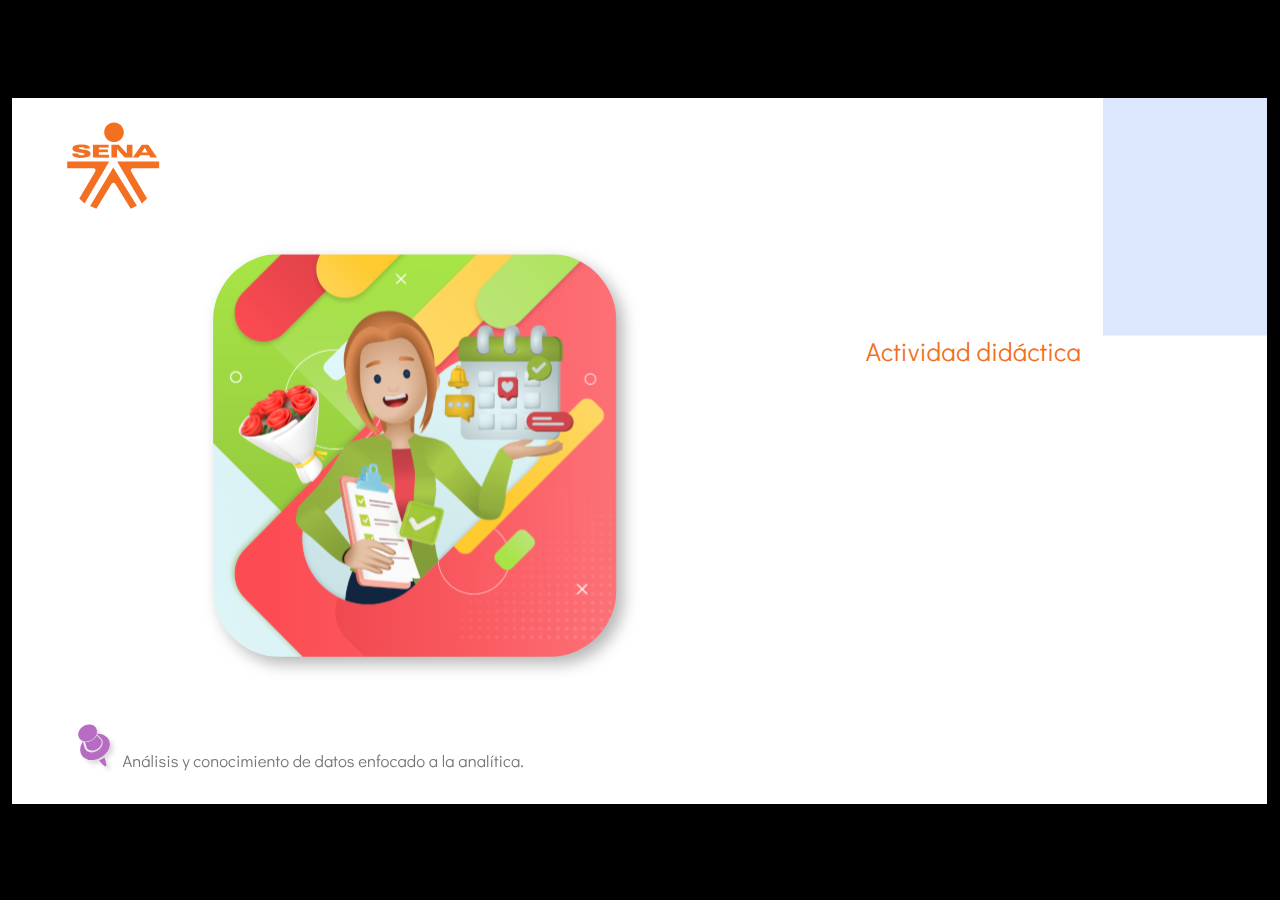
==== public/actividades/index.html @ faa90d66 "AD vinculada" ====
﻿<!doctype html>
<html lang="es">
<head>
  <meta charset="utf-8">
  <!-- Creado con Storyline 360 - http://www.articulate.com  -->
  <!-- version: 3.68.28887.0 -->
  <title>Actividad did&#225;ctica</title>
  <meta http-equiv="x-ua-compatible" content="IE=edge"/>
  <meta name="viewport" content="width=device-width,initial-scale=1,user-scalable=no,shrink-to-fit=no,minimal-ui"/>
  <meta name="apple-mobile-web-app-capable" content="yes"/>
  <style>
    html, body { height: 100%; padding: 0; margin: 0 }
    #app { height: 100%; width: 100%; }
  </style>

  <script>
    window.DS = {};
    window.globals = {
      DATA_PATH_BASE: '',
      HAS_FRAME: true,
      HAS_SLIDE: true,

      lmsPresent: false,
      tinCanPresent: false,
      cmi5Present: false,
      aoSupport: false,
      scale: 'show all',
      captureRc: false,
      browserSize: 'optimal',
      bgColor: '#000000',
      features: 'AccessibleVideo,FullScreenToggle,InsertSvgPicture,LayerPresentAsDialog,MultipleQuizTracking,QuestionCorrectVariable,UpdatedThemeEditor',
      themeName: 'classic',
      preloaderColor: '#FFFFFF',
      suppressAnalytics: false,
      productChannel: 'stable',
      publishSource: 'storyline',
      aid: 'aid|5304b41d-7af7-4125-b8d1-83eb222823e2',
      cid: '0eb3e419-6673-469b-a107-70e52234aa4d',
      playerVersion: '3.68.28887.0',
      publishTimestamp: '2022-11-02T10:29:05.2001107Z',
      maxIosVideoElements: 10,
      connectionSettings: { },

      
      parseParams: function(qs) {
        if (window.globals.parsedParams != null) {
          return window.globals.parsedParams;
        }
        qs = (qs || window.location.search.substr(1)).split('+').join(' ');
        var params = {},
            tokens,
            re = /[?&]?([^=]+)=([^&]*)/g;

        while (tokens = re.exec(qs)) {
          params[decodeURIComponent(tokens[1]).trim()] =
            decodeURIComponent(tokens[2]).trim();
        }
        window.globals.parsedParams = params;
        return params;
      }

    };
  </script>
  <script>
    var isIe11 = ('ActiveXObject' in window || window.MSBlobBuilder != null)
      && window.msCrypto != null && !window.ActiveXObject;
    if (isIe11) {
      window.globals.unsupportedBrowser = true;
      document.write(atob('[base64]'));
    }
  </script>
  
  <script>window.THREE = { };</script>
  
</head>
<body style="background: #000000" class="cs-HTML theme-classic">
  <!-- 360 -->
  <script>!function(e){var i=/iPhone/i,o=/iPod/i,n=/iPad/i,t=/(?=.*\bAndroid\b)(?=.*\bMobile\b)/i,d=/Android/i,s=/(?=.*\bAndroid\b)(?=.*\bSD4930UR\b)/i,b=/(?=.*\bAndroid\b)(?=.*\b(?:KFOT|KFTT|KFJWI|KFJWA|KFSOWI|KFTHWI|KFTHWA|KFAPWI|KFAPWA|KFARWI|KFASWI|KFSAWI|KFSAWA)\b)/i,r=/IEMobile/i,h=/(?=.*\bWindows\b)(?=.*\bARM\b)/i,a=/BlackBerry/i,l=/BB10/i,p=/Opera Mini/i,f=/(CriOS|Chrome)(?=.*\bMobile\b)/i,u=/(?=.*\bFirefox\b)(?=.*\bMobile\b)/i,c=new RegExp("(?:Nexus 7|BNTV250|Kindle Fire|Silk|GT-P1000)","i"),w=function(e,i){return e.test(i)},A=function(e){var A=e||navigator.userAgent,v=A.split("[FBAN");if(void 0!==v[1]&&(A=v[0]),this.apple={phone:w(i,A),ipod:w(o,A),tablet:!w(i,A)&&w(n,A),device:w(i,A)||w(o,A)||w(n,A)},this.amazon={phone:w(s,A),tablet:!w(s,A)&&w(b,A),device:w(s,A)||w(b,A)},this.android={phone:w(s,A)||w(t,A),tablet:!w(s,A)&&!w(t,A)&&(w(b,A)||w(d,A)),device:w(s,A)||w(b,A)||w(t,A)||w(d,A)},this.windows={phone:w(r,A),tablet:w(h,A),device:w(r,A)||w(h,A)},this.other={blackberry:w(a,A),blackberry10:w(l,A),opera:w(p,A),firefox:w(u,A),chrome:w(f,A),device:w(a,A)||w(l,A)||w(p,A)||w(u,A)||w(f,A)},this.seven_inch=w(c,A),this.any=this.apple.device||this.android.device||this.windows.device||this.other.device||this.seven_inch,this.phone=this.apple.phone||this.android.phone||this.windows.phone,this.tablet=this.apple.tablet||this.android.tablet||this.windows.tablet,"undefined"==typeof window)return this},v=function(){var e=new A;return e.Class=A,e};"undefined"!=typeof module&&module.exports&&"undefined"==typeof window?module.exports=A:"undefined"!=typeof module&&module.exports&&"undefined"!=typeof window?module.exports=v():"function"==typeof define&&define.amd?define("isMobile",[],e.isMobile=v()):e.isMobile=v()}(this);
    window.isMobile.apple.tablet = window.isMobile.apple.tablet ||
      (navigator.platform === 'MacIntel' && navigator.maxTouchPoints > 1);
    window.isMobile.apple.device = window.isMobile.apple.device || window.isMobile.apple.tablet;
    window.isMobile.tablet = window.isMobile.tablet || window.isMobile.apple.tablet;
    window.isMobile.any = window.isMobile.any || window.isMobile.apple.tablet;
  </script>

  <div id="focus-sink" tabindex="-1"></div>

  <div id="preso"></div>
  <script>
    (function() {

      var classTypes = [ 'desktop', 'mobile', 'phone', 'tablet' ];

      var addDeviceClasses = function(prefix, testObj) {
        var curr, i;
        for (i = 0; i < classTypes.length; i++) {
          curr = classTypes[i];
          if (testObj[curr]) {
            document.body.classList.add(prefix + curr);
          }
        }
      };

      var params = window.globals.parseParams(),
          isDevicePreview = params.devicepreview === '1',
          isPhoneOverride = params.deviceType === 'phone' || (isDevicePreview && params.phone == '1'),
          isTabletOverride = (params.deviceType === 'tablet' || isDevicePreview) && !isPhoneOverride,
          isMobileOverride = isPhoneOverride || isTabletOverride;

      var deviceView = {
        desktop: !window.isMobile.any && !isMobileOverride,
        mobile: window.isMobile.any || isMobileOverride,
        phone: isPhoneOverride || (window.isMobile.phone && !isTabletOverride),
        tablet: isTabletOverride || window.isMobile.tablet
      };

      window.globals.deviceView = deviceView;
      window.isMobile.desktop = !window.isMobile.any;
      window.isMobile.mobile = window.isMobile.any;

      addDeviceClasses('view-', deviceView);

    })();
  </script>
  
  <script src='story_content/user.js' type=text/javascript></script>
  <div class="slide-loader"></div>

  <script>
    if (window.globals.deviceView.isMobile) { var doc = document, loader = doc.body.querySelector('.slide-loader'); [ 1, 2, 3 ].forEach(function(n) { var d = doc.createElement('div'); d.style.backgroundColor = window.globals.preloaderColor; d.classList.add('mobile-loader-dot'); d.classList.add('dot' + n); loader.appendChild(d); }); }
  </script>

  <div class="mobile-load-title-overlay" style="display: none">
    <div class="mobile-load-title">Actividad did&#225;ctica</div>
  </div>

  <div class="mobile-chrome-warning"></div>

  
<style>
  .warn-connection-dialog {
    display: none;
    background: transparent;
    pointer-events: none;
    position: fixed;
    left: 0;
    top: 0;
    width: 100%;
    height: 100%;
    z-index: 999;
  }

  .warn-connection-content {
    border-radius: 4px;
    background: white;
    border: 1px solid #E7E7E7;
    color: #333333;
    box-shadow: 0 2px 4px rgba(0, 0, 0, 0.25);
    transition: all 150ms ease-out;
    position: absolute;
    white-space: nowrap;
  }

  .view-phone.is-landscape .warn-connection-content {
    left: 23px;
    bottom: 23px;
  }

  .view-tablet.is-landscape .warn-connection-content {
    left: 50%;
    top: 20px;
    transform: translateX(-50%);
  }

  .is-portrait .warn-connection-content {
    transform: translate(-50%, calc(-100% - 15px));
  }

  .warn-connection-content p {
    display: inline-block;
    margin: 0 8px 0 0;
    line-height: 33px;
    font-size: 11px;
  }

  .warn-connection-content svg {
    position: relative;
    vertical-align: middle;
    margin: 0 2px 2px 8px;
  }

  .view-desktop .warn-connection-content {
    left: 1.5em;
    bottom: 1.5em;
  }

  .view-desktop .warn-connection-content p {
    font-size: 1.1em;
  }

  .is-offline .warn-connection-dialog {
    display: block;
  }

  .is-offline .cs-panel * {
    pointer-events: none !important;
  }

  .is-offline .cs-panel {
    pointer-events: all !important;
  }

  .is-offline #nav-controls * {
    pointer-events: none !important;
  }

  .is-offline #nav-controls {
    pointer-events: all !important;
  }
</style>

<div class="warn-connection-dialog">
  <div class="warn-connection-content">
    <svg width="17" height="15" viewBox="0 0 17 15" xmlns="http://www.w3.org/2000/svg">
      <path fill="#8F0000" stroke="white" d="M16.07,12.98 L15.88,12.23 L9.51,1.21 C8.97,0.26,7.6,0.26,7.06,1.21 L0.69,12.23 C0.15,13.16,0.81,14.36,1.91,14.36 H14.65 C15.47,14.36,16.05,13.7,16.07,12.98 Z"/>
      <path fill="white" stroke="white" d="M8.58,5.5 C8.35,5.28,8.5,5.35,8.21,5.32 C8.09,5.35,7.97,5.49,7.96,5.67 C7.97,5.79,7.98,5.92,7.98,6.04 L7.98,6.04 C7.99,6.17,8,6.31,8.01,6.43 L8.01,6.44 C8.03,6.92,8.06,7.41,8.09,7.9 L8.09,7.9 C8.12,8.39,8.14,8.88,8.17,9.37 C8.17,9.39,8.18,9.42,8.2,9.44 C8.23,9.46,8.25,9.47,8.28,9.47 C8.31,9.47,8.34,9.46,8.35,9.44 C8.37,9.43,8.38,9.4,8.39,9.35 L8.39,9.34 C8.39,9.24,8.4,9.15,8.4,9.05 L8.4,9.05 C8.41,8.96,8.41,8.86,8.42,8.75 C8.43,8.44,8.45,8.12,8.47,7.81 L8.47,7.81 C8.49,7.49,8.51,7.18,8.53,6.87 C8.55,6.46,8.56,6.05,8.59,5.64 L8.6,5.62 C8.6,5.57,8.59,5.53,8.58,5.5 L8.21,5.32 Z"/>
      <circle fill="white" stroke="white" cx="8.3" cy="11.35" r="0.3"/>
    </svg>
    <p>You are offline. Trying to reconnect...</p>
  </div>
</div>

<script>
  (function() {
    window.DS.connection = {
      warningShown: false,
      assets: {},
      loadingAssetGroup: false,
      retryDelay: 500
    };

    // @TODO this is POC code and can be cleaned up a bit more if we move forward
    // with the feature



    // The `window.globals.features` variable must be set in `webpack.dev.config` when testing locally - it is not enough
    // to have it in the data - but it must be set there as well.
    var useConnectionMessages = window.AbortController != null &&
      window.location.protocol != 'file:' &&
      window.globals.features.indexOf('ConnectionMessages') != -1;

    window.DS.connection.useConnectionMessages = useConnectionMessages

    var assetCount = 0;
    var checkLoadedId;
    var connectionSettings = window.globals.connectionSettings;

    if (useConnectionMessages && connectionSettings != null) {
      var contentEl = document.querySelector('.warn-connection-content');
      var messageEl = contentEl.querySelector('p')

      if (connectionSettings.useDarkTheme) {
        contentEl.style.borderColor = '#BABBBA';
        contentEl.style.backgroundColor = '#282828';
        contentEl.style.color = '#FFFFFF';
      }

      if (connectionSettings.message != null) {
        messageEl.textContent = window.decodeURIComponent(connectionSettings.message);
      }
    }

    function checkAssetsReady() {
      for (var i in DS.connection.assets) {
        if (!DS.connection.assets[i].success) {
          return false;
        }
      }
      return true;
    }

    function stopAssetGroup() {
      if (!useConnectionMessages) { return; }

      assetCount = 0;

      DS.connection.oldAssetGroup = DS.connection.assets;
      DS.connection.assets = {};
      DS.connection.loadingAssetGroup = false;
      clearInterval(checkLoadedId);
    }

    function startAssetGroup() {
      if (!useConnectionMessages) { return; }
      var ticks = 0;
      clearInterval(checkLoadedId);
      checkLoadedId = setInterval(function() {
        var loaded = 0;
        if (assetCount === 0 && loaded === 0) {
          clearInterval(checkLoadedId);
          return;
        }

        for (var i in DS.connection.assets) {
          if (DS.connection.assets[i].success) {
            loaded++;
          }
        }

        if (assetCount === loaded && checkAssetsReady()) {
          for (var i in DS.connection.assets) {
            if (DS.connection.assets[i].action) {
              DS.connection.assets[i].action();
            }
          }
          hideWarning();
          stopAssetGroup();
        }
      }, 100)
    }

    function requiredAsset(url, action, retry, type) {
      if (!useConnectionMessages) { return; }
      if (DS.connection.assets[url]) { return; }

      DS.connection.assets[url] = {
        success: false, action: action, retry: retry, type: type
      };
      assetCount = Object.keys(DS.connection.assets).length;
      if (!DS.connection.loadingAssetGroup) {
        startAssetGroup();
      }
      DS.connection.loadingAssetGroup = true;
    }

    function assetLoaded(url) {
      if (!useConnectionMessages) { return; }
      if (DS.connection.assets[url]) {
        DS.connection.assets[url].success = true;
      }
    }

    function assetFailed(url) {
      if (!useConnectionMessages) { return; }
      if (!DS.connection.assets[url]) {
        if (/\.js$/.test(url)) {
          setTimeout(function() {
            if (DS.connection.lastSlideLoaded != null) {
              DS.connection.lastSlideLoaded();
            }
          }, DS.connection.retryDelay);
        }
        return;
      }
      if (!DS.connection.warningShown) { showWarning(); }
      if (DS.connection.assets[url].retry) {
        setTimeout(function() {
          if (!DS.connection.assets[url].success) {
            DS.connection.assets[url].retry()
          }
        }, DS.connection.retryDelay);
      }
    }

    function hideWarning() {
      document.body.classList.remove('is-offline');
      DS.connection.warningShown = false;
    }
    DS.connection.hideWarning = hideWarning

    function showWarning(btn) {
      document.body.classList.add('is-offline')
      DS.connection.warningShown = true;
      updateWarningPosition();
    }

    function updateWarningPosition() {
      if (!DS.connection.warningShown) {
        return;
      }

      var isPortrait = document.body.classList.contains('is-portrait');
      var warningEl = document.querySelector('.warn-connection-content');

      if (isPortrait) {
        var slide = document.querySelector('.primary-slide');
        var slideRect = slide.getBoundingClientRect();

        warningEl.style.top = `${slideRect.top}px`
        warningEl.style.left = `${slideRect.left + slideRect.width / 2}px`
      } else {
        warningEl.style.top = null;
        warningEl.style.left = null;
      }

      window.requestAnimationFrame(updateWarningPosition);
    }

    // these will all be noops if the feature flag isn't set in
    // the data and `window.globals.features`
    DS.connection.requiredAsset = requiredAsset;
    DS.connection.assetLoaded = assetLoaded;
    DS.connection.assetFailed = assetFailed;
    DS.connection.stopAssetGroup = stopAssetGroup;
    DS.connection.startAssetGroup = startAssetGroup;
  })();
</script>


  <script>
    
    if (window.autoSpider && window.vInterfaceObject) {
      document.querySelector('.mobile-load-title-overlay').style.display = 'none';
    }
  </script>

  

  <link rel="stylesheet" href="html5/data/css/output.min.css" data-noprefix/>
</body>
<script src="html5/lib/scripts/bootstrapper.min.js"></script>
</html>
---- public/actividades/html5/data/css/output.min.css ----
@font-face {
  font-family: 'Open SansBold CharsBold122A2878';
  src: url('[data-uri]');
  font-style: normal;
  font-weight: normal;
}
@font-face {
  font-family: 'Open Sans Charset1_ 6XY12A5A673';
  src: url('[data-uri]');
  font-style: normal;
  font-weight: normal;
}
@font-face {
  font-family: 'Didact Gothic Charset1_2C018CD3';
  src: url('[data-uri]');
  font-style: normal;
  font-weight: normal;
}
@font-face {
  font-family: 'Didact GothicBold CBold32062D59';
  src: url('[data-uri]');
  font-style: normal;
  font-weight: normal;
}
@font-face {
  font-family: 'RobotoBold Charset1BoldBCC98CA5';
  src: url('[data-uri]');
  font-style: normal;
  font-weight: normal;
}
@font-face {
  font-family: 'Roboto Charset1_ 5ZWjaeF891341D';
  src: url('[data-uri]');
  font-style: normal;
  font-weight: normal;
}
@font-face {
  font-family: 'Didact Gothic Charset0_9B944016';
  src: url('[data-uri]');
  font-style: normal;
  font-weight: normal;
}
@font-face {
  font-family: 'Didact GothicBold CBoldC69CEF59';
  src: url('[data-uri]');
  font-style: normal;
  font-weight: normal;
}
@font-face {
  font-family: 'Roboto Charset0_v5lJSRq46A5EDB0';
  src: url('[data-uri]');
  font-style: normal;
  font-weight: normal;
}
@font-face {
  font-family: 'RobotoBold Charset0BoldDCB83F8C';
  src: url('[data-uri]');
  font-style: normal;
  font-weight: normal;
}
.cs-HTML {
  background: rgba(0, 0, 0, 1);
}
.cs-npnxnanbnsnfns00000000001 .cs-infopanel  {
  box-shadow: 0 1px 0 rgba(0, 0, 0, 1);
  background: rgba(255, 255, 255, 1);
}
.cs-npnxnanbnsnfns00000000001 .cs-infopanel .cs-link {
  color: rgba(124, 34, 128, 1);
}
.cs-npnxnanbnsnfns00000000001 .cs-infopanel .cs-link:hover {
  color: rgba(0, 0, 238, 1);
}
.cs-npnxnanbnsnfns00000000001 .cs-infopanel .cs-name {
  color: rgba(68, 68, 68, 1);
}
.cs-npnxnanbnsnfns00000000001 .cs-infopanel .cs-title {
  color: rgba(153, 153, 153, 1);
}
.cs-npnxnanbnsnfns00000000001 .cs-infopanelpopup  {
  box-shadow: 0 1px 0 rgba(0, 0, 0, 1);
  background: linear-gradient(180deg, rgba(29, 29, 29, 1) 0%, rgba(11, 11, 11, 1) 100%);
}
.cs-npnxnanbnsnfns00000000001 .cs-infopanelpopup .cs-link {
  color: rgba(255, 255, 255, 1);
}
.cs-npnxnanbnsnfns00000000001 .cs-infopanelpopup .cs-link:hover {
  color: rgba(117, 117, 117, 1);
}
.cs-npnxnanbnsnfns00000000001 .cs-infopanelpopup .cs-name {
  color: rgba(114, 114, 114, 1);
}
.cs-npnxnanbnsnfns00000000001 .cs-infopanelpopup .cs-bio {
  color: rgba(255, 255, 255, 1);
}
.cs-npnxnanbnsnfns00000000001 .cs-timer  {
  color: rgba(255, 255, 255, 1);
}
.cs-npnxnanbnsnfns00000000001 .cs-duration stop:first-child {
  stop-color: rgba(0, 215, 255, 1);
}
.cs-npnxnanbnsnfns00000000001 .cs-duration stop:last-child {
  stop-color: rgba(0, 171, 255, 1);
}
.cs-npnxnanbnsnfns00000000001 .cs-elapsed stop:first-child {
  stop-color: rgba(254, 227, 71, 1);
}
.cs-npnxnanbnsnfns00000000001 .cs-elapsed stop:last-child {
  stop-color: rgba(252, 204, 42, 1);
}
.cs-npnxnanbnsnfns00000000001 .cs-timer .cs-pie .cs-innerstroke {
  stroke: rgba(255, 255, 255, 1);
}
.cs-npnxnanbnsnfns00000000001 .cs-timer .cs-pie .cs-innerborder {
  stroke: rgba(204, 204, 204, 1);
}
.cs-npnxnanbnsnfns00000000001 .cs-window  {
  box-shadow: 0 8px 5px rgba(0, 0, 0, 0.2);
  border-color: rgba(29, 29, 29, 1);
  background: rgba(42, 42, 42, 1);
  color: rgba(255, 255, 255, 1);
}
.cs-npnxnanbnsnfns00000000001 .cs-window .cs-diva {
  border-color: rgba(49, 49, 49, 1);
}
.cs-npnxnanbnsnfns00000000001 .cs-window .cs-divb {
  border-color: rgba(14, 14, 14, 1);
}
.cs-npnxnanbnsnfns00000000001 .cs-editor .cs-editor-slide {
  color: rgba(255, 255, 255, 1);
}
.cs-npnxnanbnsnfns00000000001 .cs-editor .cs-editor-html {
  color: rgba(255, 255, 255, 1);
}
.cs-npnxnanbnsnfns00000000001 .cs-editor .cs-editor-button {
  text-shadow: 0 1px 0 rgba(0, 0, 0, 1);
  color: rgba(255, 255, 255, 1);
  border-color: rgba(3, 3, 3, 1);
  background: linear-gradient(180deg, rgba(51, 51, 51, 1) 0%, rgba(20, 20, 20, 1) 100%);
}
.cs-npnxnanbnsnfns00000000001 .cs-editor .cs-editor-button:hover {
  background: linear-gradient(180deg, rgba(58, 58, 58, 1) 0%, rgba(12, 12, 12, 1) 100%);
}
.cs-npnxnanbnsnfns00000000001 .cs-editor .cs-editor-button:active {
  background: linear-gradient(180deg, rgba(20, 20, 20, 1) 0%, rgba(50, 50, 50, 1) 100%);
}
.cs-npnxnanbnsnfns00000000001 .cs-listitem  {
  color: rgba(255, 255, 255, 1);
  border-color: rgba(52, 52, 52, 1);
}
.cs-npnxnanbnsnfns00000000001 .cs-listitem.cs-viewed {
  color: rgba(135, 135, 135, 1);
}
.cs-npnxnanbnsnfns00000000001 .cs-listitem.cs-selected {
  color: rgba(255, 255, 255, 1);
  background: rgba(63, 63, 63, 1);
}
.cs-npnxnanbnsnfns00000000001 .cs-listitem.cs-selected:hover {
  background: rgba(63, 63, 63, 1);
}
.cs-npnxnanbnsnfns00000000001 .cs-listitem.cs-selected.hover {
  background: rgba(63, 63, 63, 1);
}
.cs-npnxnanbnsnfns00000000001 .cs-listitem.cs-selected:focus {
  background: rgba(63, 63, 63, 1);
}
.cs-npnxnanbnsnfns00000000001 .cs-listitem .cs-icon-carrot {
  fill: rgba(255, 255, 255, 1);
}
.cs-npnxnanbnsnfns00000000001 .cs-listitem .cs-icon-carrot .cs-shadow {
  fill: rgba(0, 0, 0, 1);
}
.cs-npnxnanbnsnfns00000000001 .cs-listitem:hover {
  background: rgba(49, 49, 49, 1);
}
.cs-npnxnanbnsnfns00000000001 .cs-listitem.hover {
  background: rgba(49, 49, 49, 1);
}
.cs-npnxnanbnsnfns00000000001 .cs-listitem:focus {
  background: rgba(49, 49, 49, 1);
}
.cs-npnxnanbnsnfns00000000001 .cs-glossary  {
  color: rgba(255, 255, 255, 1);
}
.cs-npnxnanbnsnfns00000000001 .cs-glossary .cs-scrolling-panel {
  background: rgba(51, 51, 51, 1);
}
.cs-npnxnanbnsnfns00000000001 .cs-glossary .cs-term.cs-selected .cs-choice-list-trigger {
  color: rgba(255, 255, 255, 1);
  background: rgba(63, 63, 63, 1);
}
.cs-npnxnanbnsnfns00000000001 .cs-glossary .cs-term.cs-selected .cs-choice-list-trigger:focus {
  color: rgba(255, 255, 255, 1);
  background: rgba(63, 63, 63, 1);
}
.cs-npnxnanbnsnfns00000000001 .cs-glossary .cs-term:hover .cs-choice-list-trigger {
  background: rgba(28, 28, 28, 1);
}
.cs-npnxnanbnsnfns00000000001 .cs-glossary .cs-term.hover .cs-choice-list-trigger {
  background: rgba(28, 28, 28, 1);
}
.cs-npnxnanbnsnfns00000000001 .cs-glossary .cs-term .cs-choice-list-trigger:focus {
  background: rgba(28, 28, 28, 1);
}
.cs-npnxnanbnsnfns00000000001 .cs-glossary .cs-diva {
  border-color: rgba(61, 61, 61, 1);
}
.cs-npnxnanbnsnfns00000000001 .cs-glossary .cs-divb {
  border-color: rgba(32, 32, 32, 1);
}
.cs-npnxnanbnsnfns00000000001 .cs-glossary .cs-divc {
  border-color: rgba(61, 61, 61, 1);
}
.cs-npnxnanbnsnfns00000000001 .cs-glossary .cs-heading {
  color: rgba(255, 255, 255, 1);
}
.cs-npnxnanbnsnfns00000000001 .cs-resource .cs-separator {
  border-color: rgba(44, 44, 44, 1);
}
.cs-npnxnanbnsnfns00000000001 .cs-outline  {
  color: rgba(255, 255, 255, 1);
}
.cs-npnxnanbnsnfns00000000001 .cs-outline .cs-diva {
  border-color: rgba(28, 28, 28, 1);
}
.cs-npnxnanbnsnfns00000000001 .cs-outline .cs-divb {
  border-color: rgba(54, 54, 54, 1);
}
.cs-npnxnanbnsnfns00000000001 .cs-outline .cs-divc {
  border-color: rgba(52, 52, 52, 1);
}
.cs-npnxnanbnsnfns00000000001 .cs-outline .cs-search-filter:hover {
  color: rgba(117, 117, 117, 1);
}
.cs-npnxnanbnsnfns00000000001 .cs-outline .cs-search-filter.hover {
  color: rgba(117, 117, 117, 1);
}
.cs-npnxnanbnsnfns00000000001 .cs-transcript  {
  color: rgba(255, 255, 255, 1);
}
.cs-npnxnanbnsnfns00000000001 .cs-transcript .cs-div {
  border-color: rgba(44, 44, 44, 1);
}
.cs-npnxnanbnsnfns00000000001 .cs-tabs:not(.topmenu-item) {
  color: rgba(114, 114, 114, 1);
}
.cs-npnxnanbnsnfns00000000001 .cs-tabs .cs-inner-button:not(.topmenu-item) {
  text-shadow: 0 1px 0 rgba(0, 0, 0, 1);
}
.cs-npnxnanbnsnfns00000000001 .cs-tabs:hover:not(.topmenu-item) {
  color: rgba(82, 84, 84, 1);
}
.cs-npnxnanbnsnfns00000000001 .cs-tabs.cs-selected {
  background: rgba(36, 36, 36, 1);
  color: rgba(255, 255, 255, 1);
}
.cs-npnxnanbnsnfns00000000001 .cs-seekcontrol  {
  background: linear-gradient(180deg, rgba(51, 51, 51, 1) 0%, rgba(20, 20, 20, 1) 100%);
  border-color: rgba(3, 3, 3, 1);
}
.cs-npnxnanbnsnfns00000000001 .cs-seekcontrol .cs-button:hover .cs-icon {
  fill: rgba(255, 255, 255, 1);
}
.cs-npnxnanbnsnfns00000000001 .cs-seekcontrol .cs-button.hover .cs-icon {
  fill: rgba(255, 255, 255, 1);
}
.cs-npnxnanbnsnfns00000000001 .cs-seekcontrol .cs-button .cs-icon-shadow {
  fill: rgba(0, 0, 0, 1);
}
.cs-npnxnanbnsnfns00000000001 .cs-seekcontrol .cs-button .cs-icon {
  fill: rgba(255, 255, 255, 1);
}
.cs-npnxnanbnsnfns00000000001 .cs-seekcontrol .cs-seek .cs-fill {
  background: rgba(255, 255, 255, 1);
}
.cs-npnxnanbnsnfns00000000001 .cs-seekcontrol .cs-seek {
  background: rgba(34, 34, 34, 1);
  border-color: rgba(26, 26, 26, 1);
}
.cs-npnxnanbnsnfns00000000001 .cs-searchinput .cs-input {
  color: rgba(45, 45, 45, 1);
  border-color: rgba(32, 32, 32, 1);
  background: rgba(255, 255, 255, 1);
}
.cs-npnxnanbnsnfns00000000001 .cs-searchinput .cs-input:focus {
  color: rgba(45, 45, 45, 1);
  background: rgba(255, 255, 255, 1);
}
.cs-npnxnanbnsnfns00000000001 .cs-searchinput .cs-input:hover {
  box-shadow: inset 0 0 1px 0 rgba(235, 148, 113, 0);
}
.cs-npnxnanbnsnfns00000000001 .cs-searchinput .cs-input.hover {
  box-shadow: inset 0 0 1px 0 rgba(235, 148, 113, 0);
}
.cs-npnxnanbnsnfns00000000001 .cs-searchinput .cs-button .cs-icon {
  fill: rgba(255, 255, 255, 1);
}
.cs-npnxnanbnsnfns00000000001 .cs-searchinput .cs-button:hover {
  fill: linear-gradient(180deg, rgba(58, 58, 58, 1) 0%, rgba(12, 12, 12, 1) 100%);
}
.cs-npnxnanbnsnfns00000000001 .cs-searchinput .cs-button.hover {
  fill: linear-gradient(180deg, rgba(58, 58, 58, 1) 0%, rgba(12, 12, 12, 1) 100%);
}
.cs-npnxnanbnsnfns00000000001 .cs-menu  {
  box-shadow: 0 1px 0 rgba(14, 14, 14, 1);
  background: rgba(36, 36, 36, 1);
}
.cs-npnxnanbnsnfns00000000001 .cs-topmenu-item.active .cs-tab {
  background: rgba(36, 36, 36, 1);
}
.cs-npnxnanbnsnfns00000000001 .cs-logo  {
  box-shadow: 0 1px 0 rgba(0, 0, 0, 1);
  background: rgba(255, 255, 255, 1);
}
.cs-npnxnanbnsnfns00000000001 .cs-checkbox  {
  color: rgba(255, 255, 255, 1);
}
.cs-npnxnanbnsnfns00000000001 .cs-checkbox:hover {
  border-color: rgba(156, 156, 156, 1);
}
.cs-npnxnanbnsnfns00000000001 .cs-checkbox.hover {
  border-color: rgba(156, 156, 156, 1);
}
.cs-npnxnanbnsnfns00000000001 .cs-checkbox .cs-box {
  color: rgba(255, 255, 255, 1);
  border-color: rgba(22, 22, 22, 1);
}
.cs-npnxnanbnsnfns00000000001 .cs-checkbox .cs-box:checked::after {
  color: rgba(43, 196, 0, 1);
}
.cs-npnxnanbnsnfns00000000001 .cs-checkbox .cs-box.checked.after {
  color: rgba(43, 196, 0, 1);
}
.cs-npnxnanbnsnfns00000000001 .cs-button  {
  text-shadow: 0 1px 0 rgba(0, 0, 0, 0);
  color: rgba(255, 255, 255, 1);
  border-color: rgba(3, 3, 3, 1);
  background: linear-gradient(180deg, rgba(243, 111, 33, 1) 0%, rgba(243, 111, 33, 1) 100%);
  box-shadow: 0 1px 0 rgba(37, 37, 37, 1);
}
.cs-npnxnanbnsnfns00000000001 .cs-button .cs-icon {
  fill: rgba(255, 255, 255, 1);
}
.cs-npnxnanbnsnfns00000000001 .cs-button .cs-icon-shadow {
  fill: rgba(0, 0, 0, 0);
}
.cs-npnxnanbnsnfns00000000001 .cs-button:hover {
  background: linear-gradient(180deg, rgba(253, 188, 46, 1) 0%, rgba(255, 192, 0, 1) 100%);
}
.cs-npnxnanbnsnfns00000000001 .cs-button.hover {
  background: linear-gradient(180deg, rgba(253, 188, 46, 1) 0%, rgba(255, 192, 0, 1) 100%);
}
.cs-npnxnanbnsnfns00000000001 .cs-button:active {
  background: linear-gradient(180deg, rgba(20, 20, 20, 1) 0%, rgba(50, 50, 50, 1) 100%);
}
.cs-npnxnanbnsnfns00000000001 .cs-button.cs-disabled:hover {
  background: linear-gradient(180deg, rgba(243, 111, 33, 1) 0%, rgba(243, 111, 33, 1) 100%);
}
.cs-npnxnanbnsnfns00000000001 .cs-button.cs-disabled.hover {
  background: linear-gradient(180deg, rgba(243, 111, 33, 1) 0%, rgba(243, 111, 33, 1) 100%);
}
.cs-npnxnanbnsnfns00000000001 .cs-button.cs-disabled:active {
  background: linear-gradient(180deg, rgba(243, 111, 33, 1) 0%, rgba(243, 111, 33, 1) 100%);
}
.cs-npnxnanbnsnfns00000000001 .cs-button.cs-volume:hover {
  background: linear-gradient(180deg, rgba(243, 111, 33, 1) 0%, rgba(243, 111, 33, 1) 100%);
}
.cs-npnxnanbnsnfns00000000001 .cs-button.cs-volume.hover {
  background: linear-gradient(180deg, rgba(243, 111, 33, 1) 0%, rgba(243, 111, 33, 1) 100%);
}
.cs-npnxnanbnsnfns00000000001 .cs-button.cs-volume:active {
  background: linear-gradient(180deg, rgba(243, 111, 33, 1) 0%, rgba(243, 111, 33, 1) 100%);
}
.cs-npnxnanbnsnfns00000000001.cs-base  {
  color: rgba(255, 255, 255, 1);
  border-color: rgba(0, 0, 0, 1);
  background: linear-gradient(180deg, rgba(0, 0, 0, 1) 0%, rgba(0, 0, 0, 1) 100%);
}
.cs-npnxnanbnsnfns00000000001.cs-base .cs-separator .cs-diva {
  background: rgba(14, 14, 14, 1);
}
.cs-npnxnanbnsnfns00000000001.cs-base .cs-separator .cs-divb {
  background: rgba(49, 49, 49, 1);
}
.cs-npnxnanbnsnfns00000000001.cs-base .cs-topmenu-item.active .cs-tab {
  border-color: rgba(14, 14, 14, 1);
}
.cs-npnxnanbnsnfns00000000001.cs-base .cs-topmenu-item.active .cs-panel {
  border-color: rgba(14, 14, 14, 1);
}
.cs-npnxnanbnsnfns00000000001.cs-base .cs-left {
  background: linear-gradient(180deg, rgba(27, 27, 27, 1) 0%, rgba(10, 10, 10, 1) 100%);
}
.cs-npnxnanbnsnfns00000000001.cs-base .cs-area-primary .cs-slide-container {
  background: linear-gradient(180deg, rgba(29, 29, 29, 1) 0%, rgba(11, 11, 11, 1) 100%);
}
.cs-npnxnanbnsnfns00000000001 .cs-volume::-moz-range-thumb {
  border-color: rgba(28, 28, 28, 1);
  box-shadow: inset 0 0 1px 0 rgba(90, 90, 90, 1);
  background: rgba(76, 76, 76, 1);
}
.cs-npnxnanbnsnfns00000000001 .cs-volume::-ms-thumb {
  border-color: rgba(28, 28, 28, 1);
  box-shadow: inset 0 0 1px 0 rgba(90, 90, 90, 1);
  background: rgba(76, 76, 76, 1);
}
.cs-npnxnanbnsnfns00000000001 .cs-volume::-webkit-slider-thumb {
  border-color: rgba(28, 28, 28, 1);
  box-shadow: inset 0 0 1px 0 rgba(90, 90, 90, 1);
  background: rgba(76, 76, 76, 1);
}
.cs-npnxnanbnsnfns00000000001 .cs-volume::-moz-range-track {
  border-color: rgba(73, 73, 73, 1);
  background: rgba(49, 49, 49, 1);
}
.cs-npnxnanbnsnfns00000000001 .cs-volume::-ms-track {
  border-color: rgba(73, 73, 73, 1);
  background: rgba(49, 49, 49, 1);
}
.cs-npnxnanbnsnfns00000000001 .cs-volume::-webkit-slider-runnable-track {
  border-color: rgba(73, 73, 73, 1);
  background: rgba(49, 49, 49, 1);
}
body.show-focus .tab-focus-box {
  border-color: rgba(255, 255, 0, 1);
}
.skipnav {
  border-color: rgba(255, 255, 0, 1);
}
.fn-npnxnanbsnfns00000000001 {
  font-family: 'Open SansD6FFC9F9';
  -webkit-font-variant-ligatures: no-common-ligatures;
  font-variant-ligatures: no-common-ligatures;
}
.fn-pxabnsnfns00000000001 {
  font-family: 'Open SansD6FFC9F9';
  -webkit-font-variant-ligatures: no-common-ligatures;
  font-variant-ligatures: no-common-ligatures;
}
.fn-npxnabnsnfns00000000001 {
  font-family: 'Open SansD6FFC9F9';
  -webkit-font-variant-ligatures: no-common-ligatures;
  font-variant-ligatures: no-common-ligatures;
}
.fn-npnxnanbnsnfns00000000001 {
  font-family: 'Open SansD6FFC9F9';
  -webkit-font-variant-ligatures: no-common-ligatures;
  font-variant-ligatures: no-common-ligatures;
}
.fn-pxabnsnfns00000000000 {
  font-family: 'Open SansD6FFC9F9';
  -webkit-font-variant-ligatures: no-common-ligatures;
  font-variant-ligatures: no-common-ligatures;
}
@font-face {
  font-family: 'Open SansD6FFC9F9';
  src: url('[data-uri]');
  font-style: normal;
  font-weight: bold;
}
@font-face {
  font-family: 'Open SansD6FFC9F9';
  src: url('[data-uri]');
  font-style: normal;
  font-weight: normal;
}
.cs-InvalidPromptSlide .cs-63q3K7s1lUX-InvalidPromptSlide-btn0 {
  color: rgba(255, 255, 255, 1);
  border-color: rgba(3, 3, 3, 1);
  background: linear-gradient(180deg, rgba(51, 51, 51, 1) 0%, rgba(20, 20, 20, 1) 100%);
  text-shadow: 0 1px 0 rgba(0, 0, 0, 1);
}
.cs-InvalidPromptSlide .cs-63q3K7s1lUX-InvalidPromptSlide-btn0 .cs-html {
  color: rgba(255, 255, 255, 1);
}
.cs-InvalidPromptSlide .cs-63q3K7s1lUX-InvalidPromptSlide-btn0 .cs-slide {
  border-color: rgba(255, 255, 255, 1);
}
.cs-InvalidPromptSlide .cs-63q3K7s1lUX-InvalidPromptSlide-btn0:hover {
  background: linear-gradient(180deg, rgba(58, 58, 58, 1) 0%, rgba(12, 12, 12, 1) 100%);
}
.cs-InvalidPromptSlide .cs-63q3K7s1lUX-InvalidPromptSlide-btn0:active {
  background: linear-gradient(180deg, rgba(20, 20, 20, 1) 0%, rgba(50, 50, 50, 1) 100%);
}
.cs-PrintPromptSlide .cs-63q3K7s1lUX-PrintPromptSlide-btn0 {
  color: rgba(255, 255, 255, 1);
  border-color: rgba(3, 3, 3, 1);
  background: linear-gradient(180deg, rgba(51, 51, 51, 1) 0%, rgba(20, 20, 20, 1) 100%);
  text-shadow: 0 1px 0 rgba(0, 0, 0, 1);
}
.cs-PrintPromptSlide .cs-63q3K7s1lUX-PrintPromptSlide-btn0 .cs-html {
  color: rgba(255, 255, 255, 1);
}
.cs-PrintPromptSlide .cs-63q3K7s1lUX-PrintPromptSlide-btn0 .cs-slide {
  border-color: rgba(255, 255, 255, 1);
}
.cs-PrintPromptSlide .cs-63q3K7s1lUX-PrintPromptSlide-btn0:hover {
  background: linear-gradient(180deg, rgba(58, 58, 58, 1) 0%, rgba(12, 12, 12, 1) 100%);
}
.cs-PrintPromptSlide .cs-63q3K7s1lUX-PrintPromptSlide-btn0:active {
  background: linear-gradient(180deg, rgba(20, 20, 20, 1) 0%, rgba(50, 50, 50, 1) 100%);
}
.cs-ScrollPromptSlide .cs-63q3K7s1lUX-ScrollPromptSlide-btn0 {
  color: rgba(255, 255, 255, 1);
  border-color: rgba(3, 3, 3, 1);
  background: linear-gradient(180deg, rgba(51, 51, 51, 1) 0%, rgba(20, 20, 20, 1) 100%);
  text-shadow: 0 1px 0 rgba(0, 0, 0, 1);
}
.cs-ScrollPromptSlide .cs-63q3K7s1lUX-ScrollPromptSlide-btn0 .cs-html {
  color: rgba(255, 255, 255, 1);
}
.cs-ScrollPromptSlide .cs-63q3K7s1lUX-ScrollPromptSlide-btn0 .cs-slide {
  border-color: rgba(255, 255, 255, 1);
}
.cs-ScrollPromptSlide .cs-63q3K7s1lUX-ScrollPromptSlide-btn0:hover {
  background: linear-gradient(180deg, rgba(58, 58, 58, 1) 0%, rgba(12, 12, 12, 1) 100%);
}
.cs-ScrollPromptSlide .cs-63q3K7s1lUX-ScrollPromptSlide-btn0:active {
  background: linear-gradient(180deg, rgba(20, 20, 20, 1) 0%, rgba(50, 50, 50, 1) 100%);
}
.cs-ExternalInterfaceErrorSlide .cs-buttonOK {
  color: rgba(255, 255, 255, 1);
  border-color: rgba(3, 3, 3, 1);
  background: linear-gradient(180deg, rgba(51, 51, 51, 1) 0%, rgba(20, 20, 20, 1) 100%);
  text-shadow: 0 1px 0 rgba(0, 0, 0, 1);
}
.cs-ExternalInterfaceErrorSlide .cs-buttonOK .cs-html {
  color: rgba(255, 255, 255, 1);
}
.cs-ExternalInterfaceErrorSlide .cs-buttonOK .cs-slide {
  border-color: rgba(255, 255, 255, 1);
}
.cs-ExternalInterfaceErrorSlide .cs-buttonOK:hover {
  background: linear-gradient(180deg, rgba(58, 58, 58, 1) 0%, rgba(12, 12, 12, 1) 100%);
}
.cs-ExternalInterfaceErrorSlide .cs-buttonOK:active {
  background: linear-gradient(180deg, rgba(20, 20, 20, 1) 0%, rgba(50, 50, 50, 1) 100%);
}
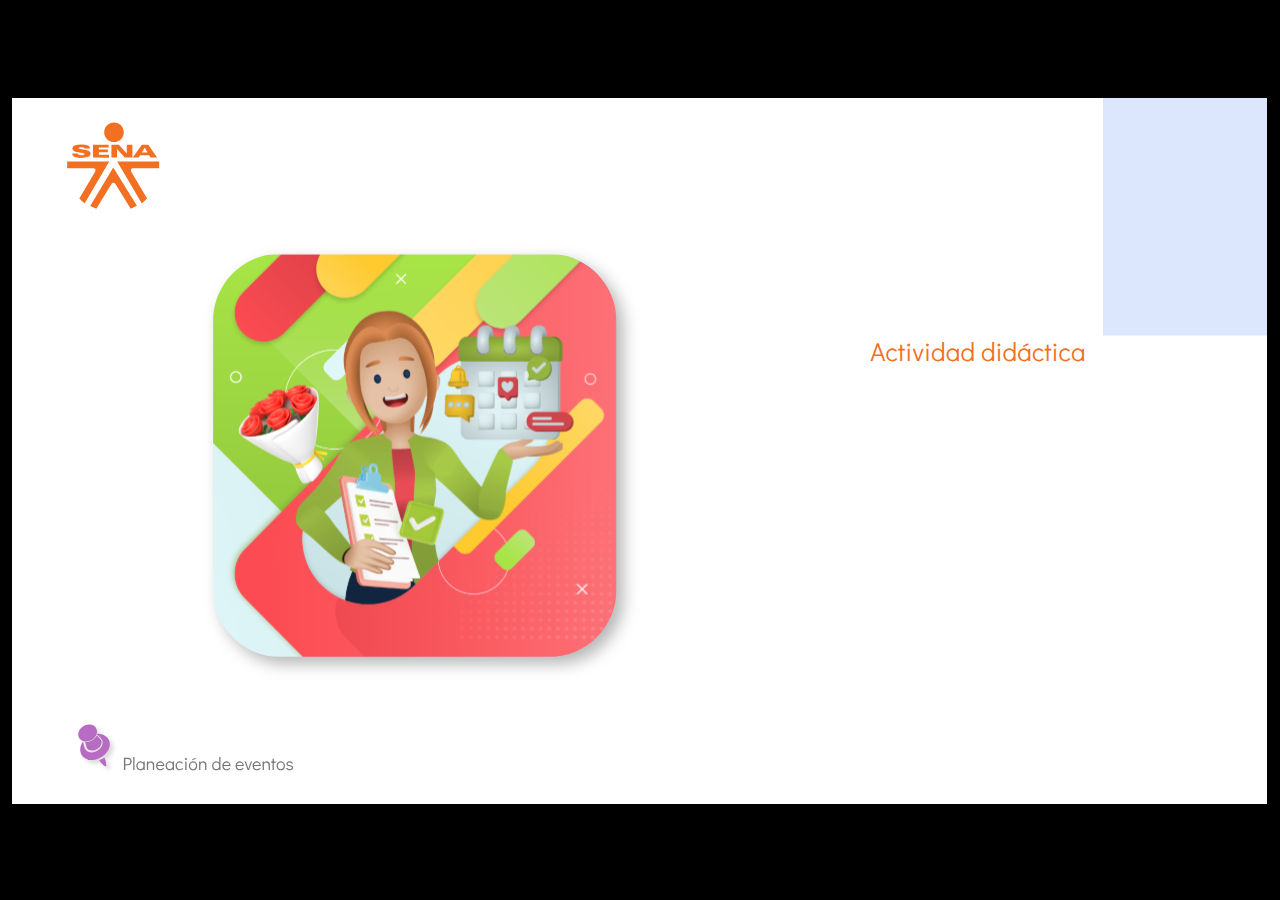
==== commit 15f09a0d: "Ajustes CF17" ====
--- a/public/actividades/index.html
+++ b/public/actividades/index.html
@@ -3,8 +3,8 @@
 <head>
   <meta charset="utf-8">
   <!-- Creado con Storyline 360 - http://www.articulate.com  -->
-  <!-- version: 3.68.28887.0 -->
-  <title>Actividad did&#225;ctica</title>
+  <!-- version: 3.78.30680.0 -->
+  <title>actividad1</title>
   <meta http-equiv="x-ua-compatible" content="IE=edge"/>
   <meta name="viewport" content="width=device-width,initial-scale=1,user-scalable=no,shrink-to-fit=no,minimal-ui"/>
   <meta name="apple-mobile-web-app-capable" content="yes"/>
@@ -28,7 +28,7 @@
       captureRc: false,
       browserSize: 'optimal',
       bgColor: '#000000',
-      features: 'AccessibleVideo,FullScreenToggle,InsertSvgPicture,LayerPresentAsDialog,MultipleQuizTracking,QuestionCorrectVariable,UpdatedThemeEditor',
+      features: 'AccessibleVideo,BgAudioBlip,ConnectionMessages,DropIn1,DropIn2,DropIn3,FullScreenToggle,LayerPresentAsDialog,MultipleQuizTracking,PlayerSpeedControl,StreamingVideo,UpdatedThemeEditor,UseAudioElement,VideoSync',
       themeName: 'classic',
       preloaderColor: '#FFFFFF',
       suppressAnalytics: false,
@@ -36,10 +36,10 @@
       publishSource: 'storyline',
       aid: 'aid|5304b41d-7af7-4125-b8d1-83eb222823e2',
       cid: '0eb3e419-6673-469b-a107-70e52234aa4d',
-      playerVersion: '3.68.28887.0',
-      publishTimestamp: '2022-11-02T10:29:05.2001107Z',
+      playerVersion: '3.78.30680.0',
+      publishTimestamp: '2023-09-30T15:16:33.0676596Z',
       maxIosVideoElements: 10,
-      connectionSettings: { },
+      connectionSettings: { mode: 'disabled' },
 
       
       parseParams: function(qs) {
@@ -75,7 +75,7 @@
 </head>
 <body style="background: #000000" class="cs-HTML theme-classic">
   <!-- 360 -->
-  <script>!function(e){var i=/iPhone/i,o=/iPod/i,n=/iPad/i,t=/(?=.*\bAndroid\b)(?=.*\bMobile\b)/i,d=/Android/i,s=/(?=.*\bAndroid\b)(?=.*\bSD4930UR\b)/i,b=/(?=.*\bAndroid\b)(?=.*\b(?:KFOT|KFTT|KFJWI|KFJWA|KFSOWI|KFTHWI|KFTHWA|KFAPWI|KFAPWA|KFARWI|KFASWI|KFSAWI|KFSAWA)\b)/i,r=/IEMobile/i,h=/(?=.*\bWindows\b)(?=.*\bARM\b)/i,a=/BlackBerry/i,l=/BB10/i,p=/Opera Mini/i,f=/(CriOS|Chrome)(?=.*\bMobile\b)/i,u=/(?=.*\bFirefox\b)(?=.*\bMobile\b)/i,c=new RegExp("(?:Nexus 7|BNTV250|Kindle Fire|Silk|GT-P1000)","i"),w=function(e,i){return e.test(i)},A=function(e){var A=e||navigator.userAgent,v=A.split("[FBAN");if(void 0!==v[1]&&(A=v[0]),this.apple={phone:w(i,A),ipod:w(o,A),tablet:!w(i,A)&&w(n,A),device:w(i,A)||w(o,A)||w(n,A)},this.amazon={phone:w(s,A),tablet:!w(s,A)&&w(b,A),device:w(s,A)||w(b,A)},this.android={phone:w(s,A)||w(t,A),tablet:!w(s,A)&&!w(t,A)&&(w(b,A)||w(d,A)),device:w(s,A)||w(b,A)||w(t,A)||w(d,A)},this.windows={phone:w(r,A),tablet:w(h,A),device:w(r,A)||w(h,A)},this.other={blackberry:w(a,A),blackberry10:w(l,A),opera:w(p,A),firefox:w(u,A),chrome:w(f,A),device:w(a,A)||w(l,A)||w(p,A)||w(u,A)||w(f,A)},this.seven_inch=w(c,A),this.any=this.apple.device||this.android.device||this.windows.device||this.other.device||this.seven_inch,this.phone=this.apple.phone||this.android.phone||this.windows.phone,this.tablet=this.apple.tablet||this.android.tablet||this.windows.tablet,"undefined"==typeof window)return this},v=function(){var e=new A;return e.Class=A,e};"undefined"!=typeof module&&module.exports&&"undefined"==typeof window?module.exports=A:"undefined"!=typeof module&&module.exports&&"undefined"!=typeof window?module.exports=v():"function"==typeof define&&define.amd?define("isMobile",[],e.isMobile=v()):e.isMobile=v()}(this);
+  <script>!function(){var e,i=/iPhone/i,o=/iPod/i,n=/iPad/i,t=/\biOS-universal(?:.+)Mac\b/i,r=/\bAndroid(?:.+)Mobile\b/i,a=/Android/i,d=/(?:SD4930UR|\bSilk(?:.+)Mobile\b)/i,p=/Silk/i,l=/Windows Phone/i,u=/\bWindows(?:.+)ARM\b/i,b=/BlackBerry/i,s=/BB10/i,c=/Opera Mini/i,f=/\b(CriOS|Chrome)(?:.+)Mobile/i,h=/Mobile(?:.+)Firefox\b/i,v=function(e){return void 0!==e&&"MacIntel"===e.platform&&"number"==typeof e.maxTouchPoints&&e.maxTouchPoints>1&&"undefined"==typeof MSStream};e=function(e){var m={userAgent:"",platform:"",maxTouchPoints:0};e||"undefined"==typeof navigator?"string"==typeof e?m.userAgent=e:e&&e.userAgent&&(m={userAgent:e.userAgent,platform:e.platform,maxTouchPoints:e.maxTouchPoints||0}):m={userAgent:navigator.userAgent,platform:navigator.platform,maxTouchPoints:navigator.maxTouchPoints||0};var g=m.userAgent,y=g.split("[FBAN");void 0!==y[1]&&(g=y[0]),void 0!==(y=g.split("Twitter"))[1]&&(g=y[0]);var A=function(e){return function(i){return i.test(e)}}(g),w={apple:{phone:A(i)&&!A(l),ipod:A(o),tablet:!A(i)&&(A(n)||v(m))&&!A(l),universal:A(t),device:(A(i)||A(o)||A(n)||A(t)||v(m))&&!A(l)},amazon:{phone:A(d),tablet:!A(d)&&A(p),device:A(d)||A(p)},android:{phone:!A(l)&&A(d)||!A(l)&&A(r),tablet:!A(l)&&!A(d)&&!A(r)&&(A(p)||A(a)),device:!A(l)&&(A(d)||A(p)||A(r)||A(a))||A(/\bokhttp\b/i)},windows:{phone:A(l),tablet:A(u),device:A(l)||A(u)},other:{blackberry:A(b),blackberry10:A(s),opera:A(c),firefox:A(h),chrome:A(f),device:A(b)||A(s)||A(c)||A(h)||A(f)},any:!1,phone:!1,tablet:!1};return w.any=w.apple.device||w.android.device||w.windows.device||w.other.device,w.phone=w.apple.phone||w.android.phone||w.windows.phone,w.tablet=w.apple.tablet||w.android.tablet||w.windows.tablet,w}(),"object"==typeof exports&&"undefined"!=typeof module?module.exports=e:"function"==typeof define&&define.amd?define((function(){return e})):this.isMobile=e}();
     window.isMobile.apple.tablet = window.isMobile.apple.tablet ||
       (navigator.platform === 'MacIntel' && navigator.maxTouchPoints > 1);
     window.isMobile.apple.device = window.isMobile.apple.device || window.isMobile.apple.tablet;
@@ -131,7 +131,7 @@
   </script>
 
   <div class="mobile-load-title-overlay" style="display: none">
-    <div class="mobile-load-title">Actividad did&#225;ctica</div>
+    <div class="mobile-load-title">actividad1</div>
   </div>
 
   <div class="mobile-chrome-warning"></div>
@@ -239,22 +239,20 @@
       retryDelay: 500
     };
 
-    // @TODO this is POC code and can be cleaned up a bit more if we move forward
-    // with the feature
-
-
+    var connectionSettings = window.globals.connectionSettings || {};
 
     // The `window.globals.features` variable must be set in `webpack.dev.config` when testing locally - it is not enough
     // to have it in the data - but it must be set there as well.
     var useConnectionMessages = window.AbortController != null &&
       window.location.protocol != 'file:' &&
-      window.globals.features.indexOf('ConnectionMessages') != -1;
+      window.globals.features.indexOf('ConnectionMessages') != -1 &&
+      connectionSettings.mode === 'normal';
 
     window.DS.connection.useConnectionMessages = useConnectionMessages
 
     var assetCount = 0;
     var checkLoadedId;
-    var connectionSettings = window.globals.connectionSettings;
+
 
     if (useConnectionMessages && connectionSettings != null) {
       var contentEl = document.querySelector('.warn-connection-content');
@@ -344,7 +342,7 @@
     function assetFailed(url) {
       if (!useConnectionMessages) { return; }
       if (!DS.connection.assets[url]) {
-        if (/\.js$/.test(url)) {
+        if (/\.js$/.test(url) && url.indexOf('transcripts') === -1) {
           setTimeout(function() {
             if (DS.connection.lastSlideLoaded != null) {
               DS.connection.lastSlideLoaded();
--- a/public/actividades/html5/data/css/output.min.css
+++ b/public/actividades/html5/data/css/output.min.css
@@ -1,48 +1,48 @@
 @font-face {
-  font-family: 'Open SansBold CharsBold122A2878';
-  src: url('[data-uri]');
-  font-style: normal;
-  font-weight: normal;
-}
-@font-face {
-  font-family: 'Open Sans Charset1_ 6XY12A5A673';
+  font-family: 'Open SansBold CharsBold1FBA8822';
+  src: url('[data-uri]');
+  font-style: normal;
+  font-weight: normal;
+}
+@font-face {
+  font-family: 'Open Sans Charset1_ 6pr4AFC4EEB';
   src: url('[data-uri]');
   font-style: normal;
   font-weight: normal;
 }
 @font-face {
-  font-family: 'Didact Gothic Charset1_2C018CD3';
-  src: url('[data-uri]');
-  font-style: normal;
-  font-weight: normal;
-}
-@font-face {
-  font-family: 'Didact GothicBold CBold32062D59';
-  src: url('[data-uri]');
-  font-style: normal;
-  font-weight: normal;
-}
-@font-face {
-  font-family: 'RobotoBold Charset1BoldBCC98CA5';
+  font-family: 'Didact Gothic Charset1_0E915076';
+  src: url('[data-uri]');
+  font-style: normal;
+  font-weight: normal;
+}
+@font-face {
+  font-family: 'Didact GothicBold CBold9C474673';
+  src: url('[data-uri]');
+  font-style: normal;
+  font-weight: normal;
+}
+@font-face {
+  font-family: 'RobotoBold Charset1Bold26BD35D8';
   src: url('[data-uri]');
   font-style: normal;
   font-weight: normal;
 }
 @font-face {
-  font-family: 'Roboto Charset1_ 5ZWjaeF891341D';
+  font-family: 'Roboto Charset1_ 6hLzcR61CE0D43';
   src: url('[data-uri]');
   font-style: normal;
   font-weight: normal;
 }
 @font-face {
   font-family: 'Didact Gothic Charset0_9B944016';
-  src: url('[data-uri]');
+  src: url('[data-uri]');
   font-style: normal;
   font-weight: normal;
 }
 @font-face {
   font-family: 'Didact GothicBold CBoldC69CEF59';
-  src: url('[data-uri]');
+  src: url('[data-uri]');
   font-style: normal;
   font-weight: normal;
 }
@@ -454,7 +454,7 @@
 }
 @font-face {
   font-family: 'Open SansD6FFC9F9';
-  src: url('[data-uri]');
+  src: url('[data-uri]');
   font-style: normal;
   font-weight: bold;
 }
